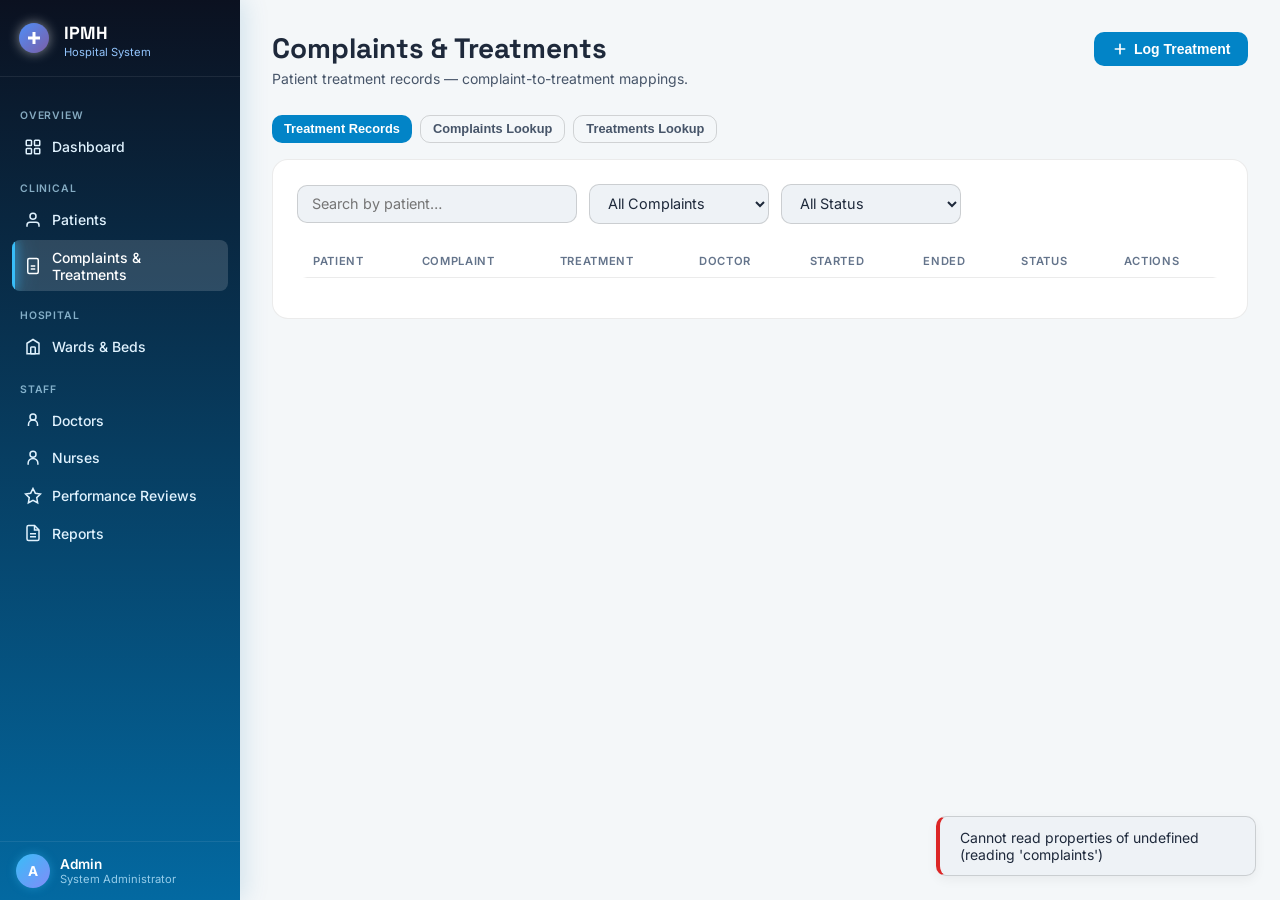
==== complaints.html @ f0bcdfcb "Updated" ====
<!DOCTYPE html>
<html lang="en">
<head>
  <meta charset="UTF-8"/><meta name="viewport" content="width=device-width,initial-scale=1.0"/>
  <title>Complaints & Treatments — IPMH</title>
  <link rel="stylesheet" href="css/global.css"/><link rel="stylesheet" href="css/pages.css"/>
  <link href="https://fonts.googleapis.com/css2?family=Inter:wght@300;400;500;600;700;800&family=Space+Grotesk:wght@400;500;600;700&display=swap" rel="stylesheet"/>
</head>
<body>
<aside class="sidebar" id="sidebar">
  <div class="sidebar-brand"><div class="brand-icon"><svg viewBox="0 0 24 24" fill="none"><path d="M12 2C6.477 2 2 6.477 2 12s4.477 10 10 10 10-4.477 10-10S17.523 2 12 2z" fill="url(#g1)"/><path d="M11 8h2v3h3v2h-3v3h-2v-3H8v-2h3V8z" fill="#fff"/><defs><linearGradient id="g1" x1="2" y1="2" x2="22" y2="22" gradientUnits="userSpaceOnUse"><stop stop-color="#4f8ef7"/><stop offset="1" stop-color="#7b5ea7"/></linearGradient></defs></svg></div><div class="brand-text"><span class="brand-name">IPMH</span><span class="brand-sub">Hospital System</span></div></div>
  <nav class="sidebar-nav">
    <div class="nav-section-label">Overview</div>
    <a href="index.html" class="nav-item"><svg class="nav-icon" viewBox="0 0 24 24" fill="none"><rect x="3" y="3" width="7" height="7" rx="1" stroke="currentColor" stroke-width="2"/><rect x="14" y="3" width="7" height="7" rx="1" stroke="currentColor" stroke-width="2"/><rect x="3" y="14" width="7" height="7" rx="1" stroke="currentColor" stroke-width="2"/><rect x="14" y="14" width="7" height="7" rx="1" stroke="currentColor" stroke-width="2"/></svg>Dashboard</a>
    <div class="nav-section-label">Clinical</div>
    <a href="patients.html" class="nav-item"><svg class="nav-icon" viewBox="0 0 24 24" fill="none"><path d="M20 21v-2a4 4 0 0 0-4-4H8a4 4 0 0 0-4 4v2" stroke="currentColor" stroke-width="2"/><circle cx="12" cy="7" r="4" stroke="currentColor" stroke-width="2"/></svg>Patients</a>
    <a href="complaints.html" class="nav-item active"><svg class="nav-icon" viewBox="0 0 24 24" fill="none"><path d="M9 12h6M9 16h6M17 2H7a2 2 0 0 0-2 2v16a2 2 0 0 0 2 2h10a2 2 0 0 0 2-2V4a2 2 0 0 0-2-2z" stroke="currentColor" stroke-width="2"/></svg>Complaints &amp; Treatments</a>
    <div class="nav-section-label">Hospital</div>
    <a href="wards.html" class="nav-item"><svg class="nav-icon" viewBox="0 0 24 24" fill="none"><path d="M3 21h18M4 21V7l8-5 8 5v14" stroke="currentColor" stroke-width="2"/><rect x="9" y="12" width="6" height="9" rx="1" stroke="currentColor" stroke-width="2"/></svg>Wards &amp; Beds</a>
    <div class="nav-section-label">Staff</div>
    <a href="doctors.html" class="nav-item"><svg class="nav-icon" viewBox="0 0 24 24" fill="none"><circle cx="12" cy="8" r="4" stroke="currentColor" stroke-width="2"/><path d="M6 20v-2a6 6 0 0 1 12 0v2" stroke="currentColor" stroke-width="2"/></svg>Doctors</a>
    <a href="nurses.html" class="nav-item"><svg class="nav-icon" viewBox="0 0 24 24" fill="none"><circle cx="12" cy="7" r="4" stroke="currentColor" stroke-width="2"/><path d="M5.5 21v-2a6.5 6.5 0 0 1 13 0v2" stroke="currentColor" stroke-width="2"/></svg>Nurses</a>
    <a href="reviews.html" class="nav-item"><svg class="nav-icon" viewBox="0 0 24 24" fill="none"><polygon points="12 2 15.09 8.26 22 9.27 17 14.14 18.18 21.02 12 17.77 5.82 21.02 7 14.14 2 9.27 8.91 8.26 12 2" stroke="currentColor" stroke-width="2"/></svg>Performance Reviews</a>
    <a href="reports.html" class="nav-item"><svg class="nav-icon" viewBox="0 0 24 24" fill="none"><path d="M14 2H6a2 2 0 0 0-2 2v16a2 2 0 0 0 2 2h12a2 2 0 0 0 2-2V8z" stroke="currentColor" stroke-width="2"/><polyline points="14 2 14 8 20 8" stroke="currentColor" stroke-width="2"/><line x1="8" y1="13" x2="16" y2="13" stroke="currentColor" stroke-width="2"/><line x1="8" y1="17" x2="16" y2="17" stroke="currentColor" stroke-width="2"/></svg>Reports</a>
  </nav>
  <div class="sidebar-footer"><div class="sidebar-user"><div class="user-avatar">A</div><div class="user-info"><span class="user-name">Admin</span><span class="user-role">System Administrator</span></div></div></div>
</aside>
<header class="topbar"><button class="hamburger" id="hamburgerBtn"><span></span><span></span><span></span></button><span class="topbar-title">Complaints &amp; Treatments</span></header>

<main class="main-content">
  <div class="page-header">
    <div><h1 class="page-title">Complaints &amp; Treatments</h1><p class="page-subtitle">Patient treatment records — complaint-to-treatment mappings.</p></div>
    <div class="page-header-actions">
      <button class="btn btn-primary" onclick="openModal('pctModal')">
        <svg viewBox="0 0 24 24" fill="none"><path d="M12 5v14M5 12h14" stroke="currentColor" stroke-width="2.5" stroke-linecap="round"/></svg>Log Treatment
      </button>
    </div>
  </div>

  <!-- Tabs -->
  <div style="display:flex;gap:0.5rem;margin-bottom:1rem;">
    <button class="btn btn-primary btn-sm" id="tabRecords" onclick="switchTab('records')">Treatment Records</button>
    <button class="btn btn-ghost btn-sm" id="tabComplaints" onclick="switchTab('complaints')">Complaints Lookup</button>
    <button class="btn btn-ghost btn-sm" id="tabTreatments" onclick="switchTab('treatments')">Treatments Lookup</button>
  </div>

  <!-- Treatment Records Tab -->
  <div id="panelRecords" class="card">
    <div class="filter-bar">
      <input type="text" id="searchInput" placeholder="Search by patient…"/>
      <select id="complaintFilter"><option value="">All Complaints</option></select>
      <select id="statusFilter"><option value="">All Status</option><option value="ongoing">Ongoing</option><option value="ended">Ended</option></select>
    </div>
    <div class="table-wrapper">
      <table class="data-table">
        <thead><tr><th>Patient</th><th>Complaint</th><th>Treatment</th><th>Doctor</th><th>Started</th><th>Ended</th><th>Status</th><th>Actions</th></tr></thead>
        <tbody id="pctTbody"></tbody>
      </table>
    </div>
    <div class="pagination" id="pctPagination"></div>
  </div>

  <!-- Complaints Lookup Tab -->
  <div id="panelComplaints" class="card" style="display:none">
    <div class="table-wrapper">
      <table class="data-table">
        <thead><tr><th>Code</th><th>Description</th><th>Occurrences</th></tr></thead>
        <tbody id="complaintsTbody"></tbody>
      </table>
    </div>
  </div>

  <!-- Treatments Lookup Tab -->
  <div id="panelTreatments" class="card" style="display:none">
    <div class="table-wrapper">
      <table class="data-table">
        <thead><tr><th>Code</th><th>Description</th><th>Times Used</th></tr></thead>
        <tbody id="treatmentsTbody"></tbody>
      </table>
    </div>
  </div>
</main>

<!-- Log Treatment Modal -->
<div class="modal-overlay" id="pctModal">
  <div class="modal">
    <div class="modal-header"><h2 class="modal-title">Log Treatment</h2><button class="modal-close">✕</button></div>
    <form id="pctForm">
      <div class="form-group"><label class="form-label">Patient <span class="required-star">*</span></label><select id="pctPatient" required></select></div>
      <div class="form-row">
        <div class="form-group"><label class="form-label">Complaint <span class="required-star">*</span></label><select id="pctComplaint" required></select></div>
        <div class="form-group"><label class="form-label">Treatment <span class="required-star">*</span></label><select id="pctTreatment" required></select></div>
      </div>
      <div class="form-row">
        <div class="form-group"><label class="form-label">Doctor <span class="required-star">*</span></label><select id="pctDoctor" required></select></div>
        <div class="form-group"><label class="form-label">Date Started <span class="required-star">*</span></label><input type="date" id="pctStarted" required/></div>
      </div>
      <div class="form-group"><label class="form-label">Date Ended</label><input type="date" id="pctEnded"/></div>
      <div class="form-actions">
        <button type="button" class="btn btn-ghost" onclick="closeModal('pctModal')">Cancel</button>
        <button type="submit" class="btn btn-primary">Save Record</button>
      </div>
    </form>
  </div>
</div>

<script src="js/api.js"></script>
<script src="js/live-sync.js"></script>
<script src="js/complaints.js"></script>
<script src="js/nav.js"></script>
</body></html>
---- css/global.css ----
/* ═══════════════════════════════════════════
   IPMH — Global Design System
   Ivor Paine Memorial Hospital
═══════════════════════════════════════════ */

/* ── Tokens ── */
:root {
  --bg:          #f4f7f9;
  --bg-2:        #ffffff;
  --bg-3:        #eef2f6;
  --border:      rgba(0,0,0,0.08);
  --border-2:    rgba(0,0,0,0.15);

  --text:        #1e293b;
  --text-2:      #475569;
  --text-3:      #64748b;

  --blue:        #0284c7;
  --blue-dim:    rgba(2,132,199,0.1);
  --green:       #059669;
  --green-dim:   rgba(5,150,105,0.1);
  --purple:      #6366f1;
  --purple-dim:  rgba(99,102,241,0.1);
  --orange:      #ea580c;
  --orange-dim:  rgba(234,88,12,0.1);
  --red:         #dc2626;
  --red-dim:     rgba(220,38,38,0.1);
  --cyan:        #0891b2;
  --cyan-dim:    rgba(8,145,178,0.1);

  --sidebar-w:   240px;
  --topbar-h:    60px;
  --radius:      10px;
  --radius-lg:   16px;
  --shadow:      0 4px 12px rgba(0,0,0,0.05);
  --transition:  0.2s cubic-bezier(.4,0,.2,1);
}

/* ── Reset ── */
*, *::before, *::after { box-sizing: border-box; margin: 0; padding: 0; }
html { scroll-behavior: smooth; }
body {
  font-family: 'Inter', system-ui, sans-serif;
  background: var(--bg);
  color: var(--text);
  display: flex;
  min-height: 100vh;
  overflow-x: hidden;
}
a { text-decoration: none; color: inherit; }
button { cursor: pointer; border: none; background: none; }
input, select, textarea {
  font-family: inherit;
  font-size: 0.9rem;
  color: var(--text);
  background: var(--bg-3);
  border: 1px solid var(--border-2);
  border-radius: var(--radius);
  padding: 0.6rem 0.85rem;
  outline: none;
  transition: border var(--transition);
  width: 100%;
}
input:focus, select:focus, textarea:focus { border-color: var(--blue); }
select option { background: var(--bg-3); }

/* ══════════════════════════════════════════
   SIDEBAR
══════════════════════════════════════════ */
.sidebar {
  width: var(--sidebar-w);
  min-height: 100vh;
  height: 100vh;
  background: linear-gradient(180deg, #0b1120 0%, #0369a1 100%);
  border-right: none;
  box-shadow: 4px 0 24px rgba(3, 105, 161, 0.15);
  display: flex;
  flex-direction: column;
  position: fixed;
  top: 0; left: 0; bottom: 0;
  z-index: 100;
  transition: transform var(--transition);
  overflow: hidden;
}

.sidebar-brand {
  display: flex;
  align-items: center;
  gap: 0.75rem;
  padding: 1.25rem 1rem 1rem;
  border-bottom: 1px solid rgba(255,255,255,0.08);
}
.brand-icon svg { 
  width: 36px; height: 36px; 
  color: #fff; 
  animation: heartbeat 2.5s infinite; 
  filter: drop-shadow(0 0 6px rgba(255,255,255,0.5)); 
}
.brand-name {
  font-family: 'Space Grotesk', sans-serif;
  font-weight: 700;
  font-size: 1.1rem;
  color: #fff;
  display: block;
}
.brand-sub { font-size: 0.7rem; color: #93c5fd; display: block; margin-top: 1px; }

.sidebar-nav {
  flex: 1;
  padding: 1rem 0.75rem;
  overflow-y: auto;
  display: flex;
  flex-direction: column;
  gap: 2px;
}
.nav-section-label {
  font-size: 0.65rem;
  font-weight: 600;
  letter-spacing: 0.08em;
  text-transform: uppercase;
  color: #bae6fd;
  opacity: 0.7;
  padding: 0.75rem 0.5rem 0.3rem;
  margin-top: 0.25rem;
}
.nav-item {
  display: flex;
  align-items: center;
  gap: 0.65rem;
  padding: 0.55rem 0.75rem;
  border-radius: 8px;
  font-size: 0.875rem;
  font-weight: 500;
  color: #e0f2fe;
  transition: all var(--transition);
  position: relative;
  overflow: hidden;
}
.nav-item:hover { 
  background: rgba(255,255,255,0.1); 
  color: #fff; 
  transform: translateX(4px); 
}
.nav-item.active {
  background: rgba(255,255,255,0.15);
  color: #fff;
}
.nav-item.active::before {
  content: '';
  position: absolute;
  top: 0; left: 0; bottom: 0; width: 3px;
  background: #38bdf8;
  box-shadow: 0 0 10px #38bdf8, 0 0 20px #38bdf8;
}
.nav-icon { width: 18px; height: 18px; flex-shrink: 0; }

.sidebar-footer {
  padding: 0.75rem 1rem;
  border-top: 1px solid rgba(255,255,255,0.08);
  padding-bottom: calc(0.75rem + env(safe-area-inset-bottom, 0px));
}
.sidebar-user { display: flex; align-items: center; gap: 0.65rem; }
.user-avatar {
  width: 34px; height: 34px;
  border-radius: 50%;
  background: linear-gradient(135deg, #38bdf8, #818cf8);
  display: flex; align-items: center; justify-content: center;
  font-size: 0.85rem; font-weight: 700; color: #fff; flex-shrink: 0;
  box-shadow: 0 0 10px rgba(56, 189, 248, 0.4);
}
.user-name { font-size: 0.85rem; font-weight: 600; display: block; color: #fff; }
.user-role { font-size: 0.7rem; color: #bae6fd; display: block; opacity: 0.8; }

/* ══════════════════════════════════════════
   TOPBAR (mobile)
══════════════════════════════════════════ */
.topbar {
  display: none;
  position: fixed; top: 0; left: 0; right: 0; z-index: 99;
  height: var(--topbar-h);
  background: var(--bg-2);
  border-bottom: 1px solid var(--border);
  align-items: center;
  padding: 0 1rem;
  gap: 1rem;
}
.topbar-title { font-weight: 600; font-size: 1rem; flex: 1; }
.topbar-icon-btn {
  position: relative;
  padding: 0.4rem;
  border-radius: 8px;
  color: var(--text-2);
  transition: all var(--transition);
}
.topbar-icon-btn:hover { background: var(--bg-3); color: var(--text); }
.notif-badge {
  position: absolute; top: 2px; right: 2px;
  background: var(--red);
  color: #fff; font-size: 0.55rem; font-weight: 700;
  width: 14px; height: 14px; border-radius: 50%;
  display: flex; align-items: center; justify-content: center;
}
.hamburger {
  display: flex; flex-direction: column; gap: 5px;
  padding: 0.25rem;
}
.hamburger span {
  display: block; width: 22px; height: 2px;
  background: var(--text-2); border-radius: 2px;
  transition: var(--transition);
}

/* ══════════════════════════════════════════
   MAIN CONTENT
══════════════════════════════════════════ */
.main-content {
  margin-left: var(--sidebar-w);
  flex: 1;
  min-height: 100vh;
  min-height: 100dvh;
  padding: 2rem;
  max-width: 1400px;
}

@supports (height: 100dvh) {
  .sidebar {
    min-height: 100dvh;
    height: 100dvh;
  }
}

/* ── Page Header ── */
.page-header {
  display: flex;
  align-items: flex-start;
  justify-content: space-between;
  gap: 1rem;
  margin-bottom: 1.75rem;
  flex-wrap: wrap;
}
.page-title {
  font-family: 'Space Grotesk', sans-serif;
  font-size: 1.75rem;
  font-weight: 700;
  color: var(--text);
  line-height: 1.2;
}
.page-subtitle { font-size: 0.875rem; color: var(--text-2); margin-top: 0.25rem; }
.page-header-actions { display: flex; align-items: center; gap: 0.75rem; }

.date-badge {
  font-size: 0.8rem;
  color: var(--text-2);
  background: var(--bg-2);
  border: 1px solid var(--border);
  border-radius: 8px;
  padding: 0.4rem 0.75rem;
}

/* ── Generic Card ── */
.card {
  background: var(--bg-2);
  border: 1px solid var(--border);
  border-radius: var(--radius-lg);
  padding: 1.5rem;
  transition: border-color var(--transition);
}
.card:hover { border-color: var(--border-2); }
.card-header {
  display: flex;
  align-items: center;
  justify-content: space-between;
  margin-bottom: 1.25rem;
  gap: 0.5rem;
}
.card-title {
  font-family: 'Space Grotesk', sans-serif;
  font-size: 1rem;
  font-weight: 600;
  color: var(--text);
}
.card-badge {
  font-size: 0.65rem; font-weight: 600; letter-spacing: 0.05em;
  text-transform: uppercase;
  background: var(--green-dim);
  color: var(--green);
  padding: 0.2rem 0.55rem;
  border-radius: 20px;
}
.card-link { font-size: 0.8rem; color: var(--blue); }
.card-link:hover { text-decoration: underline; }
.card-divider { height: 1px; background: var(--border); margin: 0.5rem 0; }

/* ── Tables ── */
.table-wrapper { overflow-x: auto; border-radius: var(--radius); }
.data-table {
  width: 100%;
  border-collapse: collapse;
  font-size: 0.875rem;
}
.data-table th {
  text-align: left;
  font-size: 0.7rem;
  font-weight: 600;
  letter-spacing: 0.06em;
  text-transform: uppercase;
  color: var(--text-3);
  padding: 0.6rem 1rem;
  border-bottom: 1px solid var(--border);
  white-space: nowrap;
}
.data-table td {
  padding: 0.75rem 1rem;
  border-bottom: 1px solid var(--border);
  color: var(--text-2);
  vertical-align: middle;
}
.data-table tr:last-child td { border-bottom: none; }
.data-table tbody tr {
  transition: background var(--transition);
}
.data-table tbody tr:hover { background: var(--bg-3); }
.data-table td .name { color: var(--text); font-weight: 500; }

/* ── Badges ── */
.badge {
  display: inline-block;
  padding: 0.2rem 0.6rem;
  border-radius: 20px;
  font-size: 0.72rem;
  font-weight: 600;
}
.badge-blue   { background: var(--blue-dim);   color: var(--blue);   }
.badge-green  { background: var(--green-dim);  color: var(--green);  }
.badge-purple { background: var(--purple-dim); color: var(--purple); }
.badge-orange { background: var(--orange-dim); color: var(--orange); }
.badge-red    { background: var(--red-dim);    color: var(--red);    }
.badge-cyan   { background: var(--cyan-dim);   color: var(--cyan);   }

/* ── Buttons ── */
.btn {
  display: inline-flex; align-items: center; gap: 0.4rem;
  padding: 0.55rem 1.1rem;
  border-radius: var(--radius);
  font-size: 0.875rem; font-weight: 600;
  transition: all var(--transition);
  cursor: pointer; border: none;
}
.btn-primary { background: var(--blue); color: #fff; }
.btn-primary:hover { background: #0369a1; transform: translateY(-1px); box-shadow: 0 4px 14px rgba(2,132,199,.3); }
.btn-ghost { background: transparent; border: 1px solid var(--border-2); color: var(--text-2); }
.btn-ghost:hover { border-color: var(--blue); color: var(--blue); }
.btn-danger { background: var(--red-dim); color: var(--red); }
.btn-danger:hover { background: var(--red); color: #fff; }
.btn-sm { padding: 0.35rem 0.75rem; font-size: 0.8rem; }
.btn svg { width: 16px; height: 16px; }

/* ── Form ── */
.form-group { display: flex; flex-direction: column; gap: 0.4rem; margin-bottom: 1rem; }
.form-label { font-size: 0.8rem; font-weight: 600; color: var(--text-2); }
.form-row { display: grid; grid-template-columns: 1fr 1fr; gap: 1rem; }
.form-actions { display: flex; gap: 0.75rem; margin-top: 1.25rem; justify-content: flex-end; }
.required-star { color: var(--red); }

/* ── Modal ── */
.modal-overlay {
  display: none;
  position: fixed; inset: 0; z-index: 200;
  background: rgba(0,0,0,0.6);
  backdrop-filter: blur(4px);
  align-items: center; justify-content: center;
}
.modal-overlay.open { display: flex; }
.modal {
  background: var(--bg-2);
  border: 1px solid var(--border-2);
  border-radius: var(--radius-lg);
  padding: 1.75rem;
  width: 100%;
  max-width: 540px;
  max-height: 90vh;
  overflow-y: auto;
  animation: slideUp 0.25s ease;
}
.modal-header {
  display: flex; align-items: center; justify-content: space-between;
  margin-bottom: 1.5rem;
}
.modal-title { font-family: 'Space Grotesk', sans-serif; font-size: 1.1rem; font-weight: 700; }
.modal-close {
  width: 30px; height: 30px; border-radius: 8px;
  display: flex; align-items: center; justify-content: center;
  color: var(--text-2); font-size: 1.2rem;
  transition: all var(--transition);
}
.modal-close:hover { background: var(--red-dim); color: var(--red); }

/* ── Search / Filter Bar ── */
.filter-bar {
  display: flex; gap: 0.75rem; align-items: center;
  margin-bottom: 1.25rem; flex-wrap: wrap;
}
.filter-bar input { max-width: 280px; }
.filter-bar select { max-width: 180px; }

/* ── Empty State ── */
.empty-state {
  display: flex; flex-direction: column; align-items: center;
  gap: 0.75rem; padding: 3rem 1rem; color: var(--text-3); text-align: center;
}
.empty-state svg { width: 48px; height: 48px; opacity: 0.4; }
.empty-state p { font-size: 0.9rem; }

/* ── Toast ── */
#toastContainer {
  position: fixed; bottom: 1.5rem; right: 1.5rem;
  z-index: 999; display: flex; flex-direction: column; gap: 0.5rem;
}
.toast {
  background: var(--bg-3);
  border: 1px solid var(--border-2);
  border-left: 4px solid var(--green);
  border-radius: var(--radius);
  padding: 0.75rem 1.25rem;
  font-size: 0.875rem;
  color: var(--text);
  box-shadow: var(--shadow);
  animation: slideInRight 0.25s ease;
  max-width: 320px;
}
.toast.error { border-left-color: var(--red); }

/* ── Animations ── */
@keyframes slideUp {
  from { opacity: 0; transform: translateY(20px); }
  to   { opacity: 1; transform: translateY(0); }
}
@keyframes slideInRight {
  from { opacity: 0; transform: translateX(30px); }
  to   { opacity: 1; transform: translateX(0); }
}
@keyframes countUp {
  from { opacity: 0; transform: translateY(8px); }
  to   { opacity: 1; transform: translateY(0); }
}
@keyframes fadeIn {
  from { opacity: 0; } to { opacity: 1; }
}
@keyframes heartbeat {
  0% { transform: scale(1); }
  15% { transform: scale(1.15); }
  30% { transform: scale(1); }
  45% { transform: scale(1.15); }
  60% { transform: scale(1); }
  100% { transform: scale(1); }
}

/* ── Scrollbar ── */
::-webkit-scrollbar { width: 6px; height: 6px; }
::-webkit-scrollbar-track { background: transparent; }
::-webkit-scrollbar-thumb { background: var(--border-2); border-radius: 3px; }

/* ══════════════════════════════════════════
   RESPONSIVE
══════════════════════════════════════════ */
@media (max-width: 768px) {
  .topbar { display: flex; }
  .sidebar {
    transform: translateX(-100%);
  }
  .sidebar.open { transform: translateX(0); }
  .main-content {
    margin-left: 0;
    padding: 1rem;
    padding-top: calc(var(--topbar-h) + 1rem);
  }
  .form-row { grid-template-columns: 1fr; }
  .modal { margin: 1rem; max-width: 100%; }
}
---- css/pages.css ----
/* ═══════════════════════════════════
   Pages (patients / doctors / etc.)
═══════════════════════════════════ */

.page-layout {
  display: flex;
  flex-direction: column;
  gap: 1.25rem;
}

/* ── Action toolbar above table ── */
.toolbar {
  display: flex;
  align-items: center;
  justify-content: space-between;
  gap: 1rem;
  flex-wrap: wrap;
}

/* ── Detail panel ── */
.detail-grid {
  display: grid;
  grid-template-columns: 1fr 1fr;
  gap: 0.75rem 1.5rem;
  margin-bottom: 1rem;
}
.detail-item {}
.detail-item .d-label {
  font-size: 0.72rem;
  font-weight: 600;
  text-transform: uppercase;
  letter-spacing: 0.06em;
  color: var(--text-3);
  margin-bottom: 0.2rem;
}
.detail-item .d-val {
  font-size: 0.9rem;
  color: var(--text);
  font-weight: 500;
}

/* ── Avatar-style column ── */
.avatar-cell { display: flex; align-items: center; gap: 0.65rem; }
.avatar {
  width: 34px; height: 34px; border-radius: 50%;
  display: flex; align-items: center; justify-content: center;
  font-size: 0.8rem; font-weight: 700; color: #fff;
  flex-shrink: 0;
}
.avatar-blue   { background: linear-gradient(135deg, #4f8ef7, #7b5ea7); }
.avatar-green  { background: linear-gradient(135deg, #3fb950, #39d5d5); }
.avatar-purple { background: linear-gradient(135deg, #a371f7, #f78166); }
.avatar-orange { background: linear-gradient(135deg, #f78166, #f7b066); }

/* ── Action icons in table ── */
.row-actions { display: flex; gap: 0.4rem; }
.icon-btn {
  width: 28px; height: 28px;
  border-radius: 6px;
  display: flex; align-items: center; justify-content: center;
  color: var(--text-3);
  transition: all var(--transition);
}
.icon-btn svg { width: 15px; height: 15px; }
.icon-btn:hover { background: var(--bg-3); color: var(--text); }
.icon-btn.edit:hover  { background: var(--blue-dim);  color: var(--blue); }
.icon-btn.del:hover   { background: var(--red-dim);   color: var(--red); }

/* ── Pagination ── */
.pagination {
  display: flex; align-items: center; gap: 0.5rem;
  justify-content: flex-end;
  margin-top: 1rem;
  flex-wrap: wrap;
}
.pg-btn {
  min-width: 32px; height: 32px;
  border-radius: 6px;
  font-size: 0.8rem; font-weight: 600;
  color: var(--text-2);
  display: flex; align-items: center; justify-content: center;
  transition: all var(--transition);
  border: 1px solid transparent;
}
.pg-btn:hover { background: var(--bg-3); color: var(--text); }
.pg-btn.active { background: var(--blue); color: #fff; border-color: var(--blue); }
.pg-btn:disabled { opacity: 0.3; cursor: not-allowed; }
.pg-info { font-size: 0.78rem; color: var(--text-3); margin-right: 0.5rem; }

/* ── Confirm dialog ── */
.confirm-body { font-size: 0.9rem; color: var(--text-2); line-height: 1.6; margin-bottom: 1.5rem; }
.confirm-name { color: var(--text); font-weight: 600; }
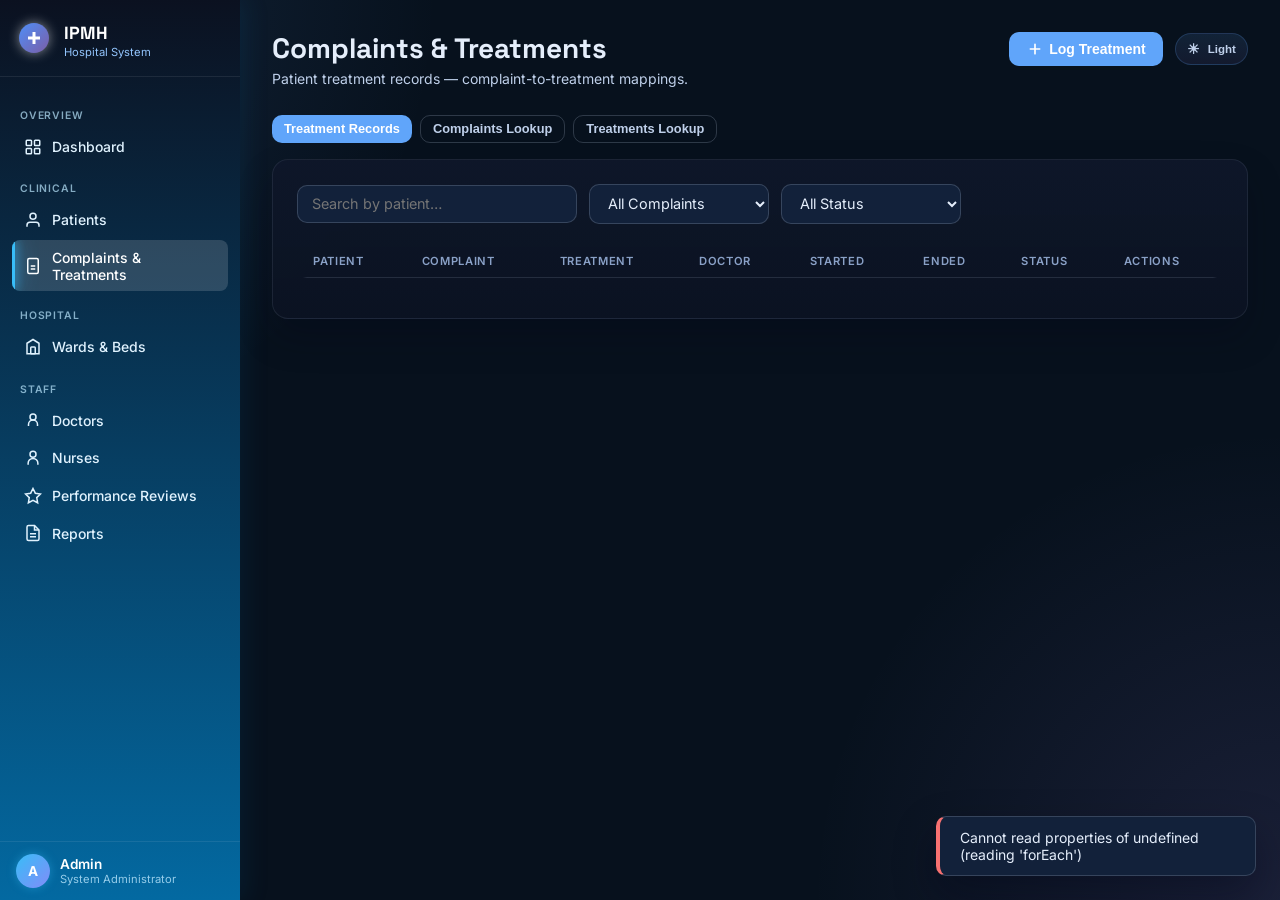
==== commit a6734302: "fix: keep mobile page headers below topbar Co-authored-by: Copilot <223556219+Copilot@users.noreply." ====
--- a/complaints.html
+++ b/complaints.html
@@ -3,7 +3,7 @@
 <head>
   <meta charset="UTF-8"/><meta name="viewport" content="width=device-width,initial-scale=1.0"/>
   <title>Complaints & Treatments — IPMH</title>
-  <link rel="stylesheet" href="css/global.css"/><link rel="stylesheet" href="css/pages.css"/>
+  <link rel="stylesheet" href="css/global.css?v=responsive-20260906"/><link rel="stylesheet" href="css/pages.css"/>
   <link href="https://fonts.googleapis.com/css2?family=Inter:wght@300;400;500;600;700;800&family=Space+Grotesk:wght@400;500;600;700&display=swap" rel="stylesheet"/>
 </head>
 <body>
@@ -109,4 +109,3 @@
 <script src="js/complaints.js"></script>
 <script src="js/nav.js"></script>
 </body></html>
-
--- a/css/global.css
+++ b/css/global.css
@@ -5,16 +5,47 @@
 
 /* ── Tokens ── */
 :root {
+  --bg:          #07111d;
+  --bg-2:        #0d1728;
+  --bg-3:        #12213a;
+  --bg-4:        #0b1322;
+  --border:      rgba(148,163,184,0.18);
+  --border-2:    rgba(148,163,184,0.28);
+
+  --text:        #e5eefb;
+  --text-2:      #bfd0ea;
+  --text-3:      #8aa1c7;
+
+  --blue:        #60a5fa;
+  --blue-dim:    rgba(96,165,250,0.14);
+  --green:       #34d399;
+  --green-dim:   rgba(52,211,153,0.12);
+  --purple:      #a78bfa;
+  --purple-dim:  rgba(167,139,250,0.14);
+  --orange:      #fbbf24;
+  --orange-dim:  rgba(251,191,36,0.12);
+  --red:         #f87171;
+  --red-dim:     rgba(248,113,113,0.12);
+  --cyan:        #67e8f9;
+  --cyan-dim:    rgba(103,232,249,0.12);
+
+  --sidebar-w:   240px;
+  --topbar-h:    60px;
+  --radius:      10px;
+  --radius-lg:   16px;
+  --shadow:      0 18px 40px rgba(2,6,23,0.38);
+  --transition:  0.2s cubic-bezier(.4,0,.2,1);
+}
+
+.light-mode {
   --bg:          #f4f7f9;
   --bg-2:        #ffffff;
   --bg-3:        #eef2f6;
-  --border:      rgba(0,0,0,0.08);
-  --border-2:    rgba(0,0,0,0.15);
-
-  --text:        #1e293b;
-  --text-2:      #475569;
+  --border:      rgba(15, 23, 42, 0.08);
+  --border-2:    rgba(15, 23, 42, 0.12);
+  --text:        #0f172a;
+  --text-2:      #334155;
   --text-3:      #64748b;
-
   --blue:        #0284c7;
   --blue-dim:    rgba(2,132,199,0.1);
   --green:       #059669;
@@ -27,13 +58,7 @@
   --red-dim:     rgba(220,38,38,0.1);
   --cyan:        #0891b2;
   --cyan-dim:    rgba(8,145,178,0.1);
-
-  --sidebar-w:   240px;
-  --topbar-h:    60px;
-  --radius:      10px;
-  --radius-lg:   16px;
-  --shadow:      0 4px 12px rgba(0,0,0,0.05);
-  --transition:  0.2s cubic-bezier(.4,0,.2,1);
+  --shadow:      0 8px 24px rgba(15, 23, 42, 0.08);
 }
 
 /* ── Reset ── */
@@ -41,11 +66,63 @@
 html { scroll-behavior: smooth; }
 body {
   font-family: 'Inter', system-ui, sans-serif;
-  background: var(--bg);
+  background:
+    radial-gradient(circle at top left, rgba(96, 165, 250, 0.14), transparent 28%),
+    radial-gradient(circle at bottom right, rgba(167, 139, 250, 0.12), transparent 30%),
+    var(--bg);
   color: var(--text);
   display: flex;
   min-height: 100vh;
+  min-width: 0;
   overflow-x: hidden;
+}
+
+body.light-mode {
+  background:
+    radial-gradient(circle at top left, rgba(14, 165, 233, 0.08), transparent 30%),
+    radial-gradient(circle at bottom right, rgba(124, 58, 237, 0.08), transparent 30%),
+    var(--bg);
+}
+body.light-mode .sidebar {
+  background: linear-gradient(180deg, #f8fbff 0%, #edf6ff 42%, #dfeaf8 100%);
+  box-shadow: 0 18px 36px rgba(15, 23, 42, 0.08);
+}
+body.light-mode .sidebar-brand,
+body.light-mode .sidebar-footer,
+body.light-mode .nav-section-label,
+body.light-mode .nav-item,
+body.light-mode .brand-name,
+body.light-mode .brand-sub,
+body.light-mode .user-name,
+body.light-mode .user-role,
+body.light-mode .nav-item.active,
+body.light-mode .nav-item:hover {
+  color: #0f172a;
+}
+body.light-mode .sidebar-brand {
+  border-bottom-color: rgba(15, 23, 42, 0.08);
+}
+body.light-mode .nav-item {
+  color: #334155;
+}
+body.light-mode .nav-item:hover {
+  background: rgba(2, 132, 199, 0.08);
+  color: #0f172a;
+}
+body.light-mode .nav-item.active {
+  background: rgba(2, 132, 199, 0.12);
+  box-shadow: inset 0 0 0 1px rgba(2, 132, 199, 0.08);
+}
+body.light-mode .nav-item.active::before {
+  background: var(--blue);
+  box-shadow: 0 0 10px rgba(2, 132, 199, 0.3);
+}
+body.light-mode .nav-section-label {
+  color: #4b5563;
+}
+body.light-mode .topbar {
+  background: rgba(255, 255, 255, 0.9);
+  border-bottom-color: rgba(15, 23, 42, 0.08);
 }
 a { text-decoration: none; color: inherit; }
 button { cursor: pointer; border: none; background: none; }
@@ -178,13 +255,46 @@
   display: none;
   position: fixed; top: 0; left: 0; right: 0; z-index: 99;
   height: var(--topbar-h);
-  background: var(--bg-2);
+  background: rgba(13, 23, 40, 0.94);
   border-bottom: 1px solid var(--border);
   align-items: center;
   padding: 0 1rem;
   gap: 1rem;
-}
+  backdrop-filter: blur(12px);
+}
+
+body.light-mode .topbar {
+ background: rgba(255,255,255,0.92);
+}
+
 .topbar-title { font-weight: 600; font-size: 1rem; flex: 1; }
+.topbar-actions {
+  display: flex;
+  align-items: center;
+  gap: 0.5rem;
+}
+.theme-toggle {
+  display: inline-flex;
+  align-items: center;
+  justify-content: center;
+  gap: 0.45rem;
+  padding: 0.45rem 0.7rem;
+  border-radius: 999px;
+  border: 1px solid var(--border);
+  background: var(--bg-3);
+  color: var(--text-2);
+  font-size: 0.72rem;
+  font-weight: 600;
+  transition: all var(--transition);
+}
+.theme-toggle:hover {
+  transform: translateY(-1px);
+  border-color: var(--border-2);
+  color: var(--text);
+}
+.theme-toggle .theme-icon {
+  font-size: 0.9rem;
+}
 .topbar-icon-btn {
   position: relative;
   padding: 0.4rem;
@@ -215,11 +325,13 @@
 ══════════════════════════════════════════ */
 .main-content {
   margin-left: var(--sidebar-w);
-  flex: 1;
+  flex: 1 1 auto;
+  width: calc(100% - var(--sidebar-w));
+  min-width: 0;
   min-height: 100vh;
   min-height: 100dvh;
-  padding: 2rem;
-  max-width: 1400px;
+  padding: 2rem 2rem 2.5rem;
+  max-width: 1500px;
 }
 
 @supports (height: 100dvh) {
@@ -246,7 +358,7 @@
   line-height: 1.2;
 }
 .page-subtitle { font-size: 0.875rem; color: var(--text-2); margin-top: 0.25rem; }
-.page-header-actions { display: flex; align-items: center; gap: 0.75rem; }
+.page-header-actions { display: flex; align-items: center; gap: 0.75rem; flex-wrap: wrap; }
 
 .date-badge {
   font-size: 0.8rem;
@@ -257,15 +369,67 @@
   padding: 0.4rem 0.75rem;
 }
 
+.page-header-actions .theme-toggle {
+  background: linear-gradient(180deg, rgba(96,165,250,0.12), rgba(167,139,250,0.08));
+  border-color: rgba(96,165,250,0.2);
+}
+body.light-mode .date-badge,
+body.light-mode .theme-toggle,
+body.light-mode .card,
+body.light-mode .modal,
+body.light-mode .stat-card,
+body.light-mode .chart-card,
+body.light-mode .detail-metric,
+body.light-mode .specialty-item,
+body.light-mode .data-table tbody tr:hover {
+ background: rgba(255, 255, 255, 0.9);
+ border-color: rgba(15, 23, 42, 0.08);
+ box-shadow: 0 10px 28px rgba(15, 23, 42, 0.06);
+}
+body.light-mode .card,
+body.light-mode .modal,
+body.light-mode .stat-card,
+body.light-mode .chart-card,
+body.light-mode .detail-metric,
+body.light-mode .specialty-item {
+ color: var(--text);
+}
+body.light-mode .page-header-actions .theme-toggle {
+ background: linear-gradient(180deg, rgba(14,165,233,0.08), rgba(99,102,241,0.05));
+ border-color: rgba(14,165,233,0.16);
+}
+body.light-mode .card:hover,
+body.light-mode .stat-card:hover {
+ box-shadow: 0 18px 36px rgba(15, 23, 42, 0.1);
+}
+body.light-mode .modal-overlay {
+ background: rgba(15, 23, 42, 0.16);
+}
+body.light-mode .btn-ghost {
+ background: rgba(255, 255, 255, 0.85);
+}
+body.light-mode .filter-chip {
+ background: rgba(2, 132, 199, 0.06);
+ border-color: rgba(2, 132, 199, 0.12);
+}
+body.light-mode .filter-chip.active {
+ background: rgba(2, 132, 199, 0.12);
+ color: var(--text);
+}
+
 /* ── Generic Card ── */
 .card {
-  background: var(--bg-2);
-  border: 1px solid var(--border);
+  background: linear-gradient(180deg, rgba(15,23,42,0.92), rgba(11,19,34,0.96));
+  border: 1px solid rgba(148,163,184,0.12);
   border-radius: var(--radius-lg);
   padding: 1.5rem;
-  transition: border-color var(--transition);
-}
-.card:hover { border-color: var(--border-2); }
+  transition: border-color var(--transition), box-shadow var(--transition), transform var(--transition);
+  box-shadow: 0 18px 36px rgba(2,6,23,0.22);
+}
+.card:hover {
+  border-color: var(--border-2);
+  box-shadow: 0 22px 42px rgba(2,6,23,0.28);
+}
 .card-header {
   display: flex;
   align-items: center;
@@ -366,13 +530,13 @@
 .modal-overlay {
   display: none;
   position: fixed; inset: 0; z-index: 200;
-  background: rgba(0,0,0,0.6);
-  backdrop-filter: blur(4px);
+  background: rgba(15, 23, 42, 0.7);
+  backdrop-filter: blur(6px);
   align-items: center; justify-content: center;
 }
 .modal-overlay.open { display: flex; }
 .modal {
-  background: var(--bg-2);
+  background: linear-gradient(180deg, rgba(15,23,42,0.98), rgba(11,19,34,0.98));
   border: 1px solid var(--border-2);
   border-radius: var(--radius-lg);
   padding: 1.75rem;
@@ -395,6 +559,26 @@
 }
 .modal-close:hover { background: var(--red-dim); color: var(--red); }
 
+.patient-detail-card {
+  display: grid; gap: 1rem;
+}
+.patient-detail-header {
+  display: flex; align-items: center; justify-content: space-between; gap: 1rem;
+}
+.detail-badges {
+  display: flex; gap: 0.5rem; flex-wrap: wrap;
+}
+.detail-metrics {
+  display: grid; grid-template-columns: repeat(2, minmax(0, 1fr)); gap: 0.75rem;
+}
+.detail-metric {
+  background: rgba(148,163,184,0.08);
+  border: 1px solid var(--border);
+  border-radius: 12px; padding: 0.75rem;
+}
+.detail-metric small { color: var(--text-3); display: block; margin-bottom: 0.2rem; }
+.detail-metric strong { color: var(--text); font-size: 1rem; }
+
 /* ── Search / Filter Bar ── */
 .filter-bar {
   display: flex; gap: 0.75rem; align-items: center;
@@ -402,6 +586,30 @@
 }
 .filter-bar input { max-width: 280px; }
 .filter-bar select { max-width: 180px; }
+
+.filter-chip-group {
+  display: flex; gap: 0.5rem; flex-wrap: wrap; margin-bottom: 1rem;
+}
+.filter-chip {
+  border: 1px solid var(--border-2);
+  background: rgba(96,165,250,0.08);
+  color: var(--text-2);
+  border-radius: 999px;
+  padding: 0.45rem 0.8rem;
+  font-size: 0.75rem;
+  font-weight: 600;
+  transition: all var(--transition);
+}
+.filter-chip.active,
+.filter-chip:hover {
+  background: rgba(96,165,250,0.18);
+  color: var(--text);
+  border-color: rgba(96,165,250,0.4);
+}
+
+.export-actions {
+  display: flex; align-items: center; gap: 0.75rem; flex-wrap: wrap;
+}
 
 /* ── Empty State ── */
 .empty-state {
@@ -463,17 +671,84 @@
 /* ══════════════════════════════════════════
    RESPONSIVE
 ══════════════════════════════════════════ */
+@media (max-width: 1100px) {
+ .main-content { padding: 1.5rem; }
+ .filter-bar { display: grid; grid-template-columns: repeat(2, minmax(0, 1fr)); }
+}
+
 @media (max-width: 768px) {
-  .topbar { display: flex; }
-  .sidebar {
-    transform: translateX(-100%);
-  }
-  .sidebar.open { transform: translateX(0); }
-  .main-content {
-    margin-left: 0;
-    padding: 1rem;
-    padding-top: calc(var(--topbar-h) + 1rem);
-  }
-  .form-row { grid-template-columns: 1fr; }
-  .modal { margin: 1rem; max-width: 100%; }
-}
+ .topbar { display: flex; }
+ .sidebar {
+   transform: translateX(-100%);
+ }
+ .sidebar.open { transform: translateX(0); }
+ .main-content {
+   margin-left: 0;
+   width: 100%;
+   max-width: 100%;
+   padding: 1rem;
+   padding-top: calc(var(--topbar-h) + 1rem);
+ }
+ .page-header {
+   flex-direction: column;
+   align-items: flex-start;
+ }
+ .page-header-actions {
+   width: 100%;
+   justify-content: flex-start;
+ }
+ .page-header-actions .btn {
+   width: 100%;
+   justify-content: center;
+ }
+ .export-actions {
+   width: 100%;
+   display: grid;
+   grid-template-columns: 1fr 1fr;
+ }
+ .filter-bar {
+   grid-template-columns: 1fr;
+   gap: 0.6rem;
+ }
+ .filter-bar > * {
+   max-width: none;
+   width: 100%;
+ }
+ .form-row { grid-template-columns: 1fr; }
+ .modal { margin: 1rem; max-width: 100%; }
+ .card { padding: 1rem; }
+ .table-wrapper { overflow-x: auto; -webkit-overflow-scrolling: touch; }
+ .data-table { min-width: 720px; }
+}
+
+@media (max-width: 480px) {
+ .main-content {
+   padding: 0.875rem;
+   padding-top: calc(var(--topbar-h) + 1rem);
+ }
+ .page-title { font-size: 1.45rem; }
+ .page-subtitle {
+   font-size: 0.8rem;
+   line-height: 1.5;
+   max-width: 34rem;
+ }
+ .export-actions {
+   grid-template-columns: 1fr;
+ }
+ .btn {
+   width: 100%;
+   justify-content: center;
+ }
+ .pagination {
+   justify-content: center;
+ }
+ .pg-btn {
+   min-width: 30px;
+   height: 30px;
+ }
+ .modal { padding: 1rem; }
+ .form-actions {
+   flex-direction: column-reverse;
+   align-items: stretch;
+ }
+}
